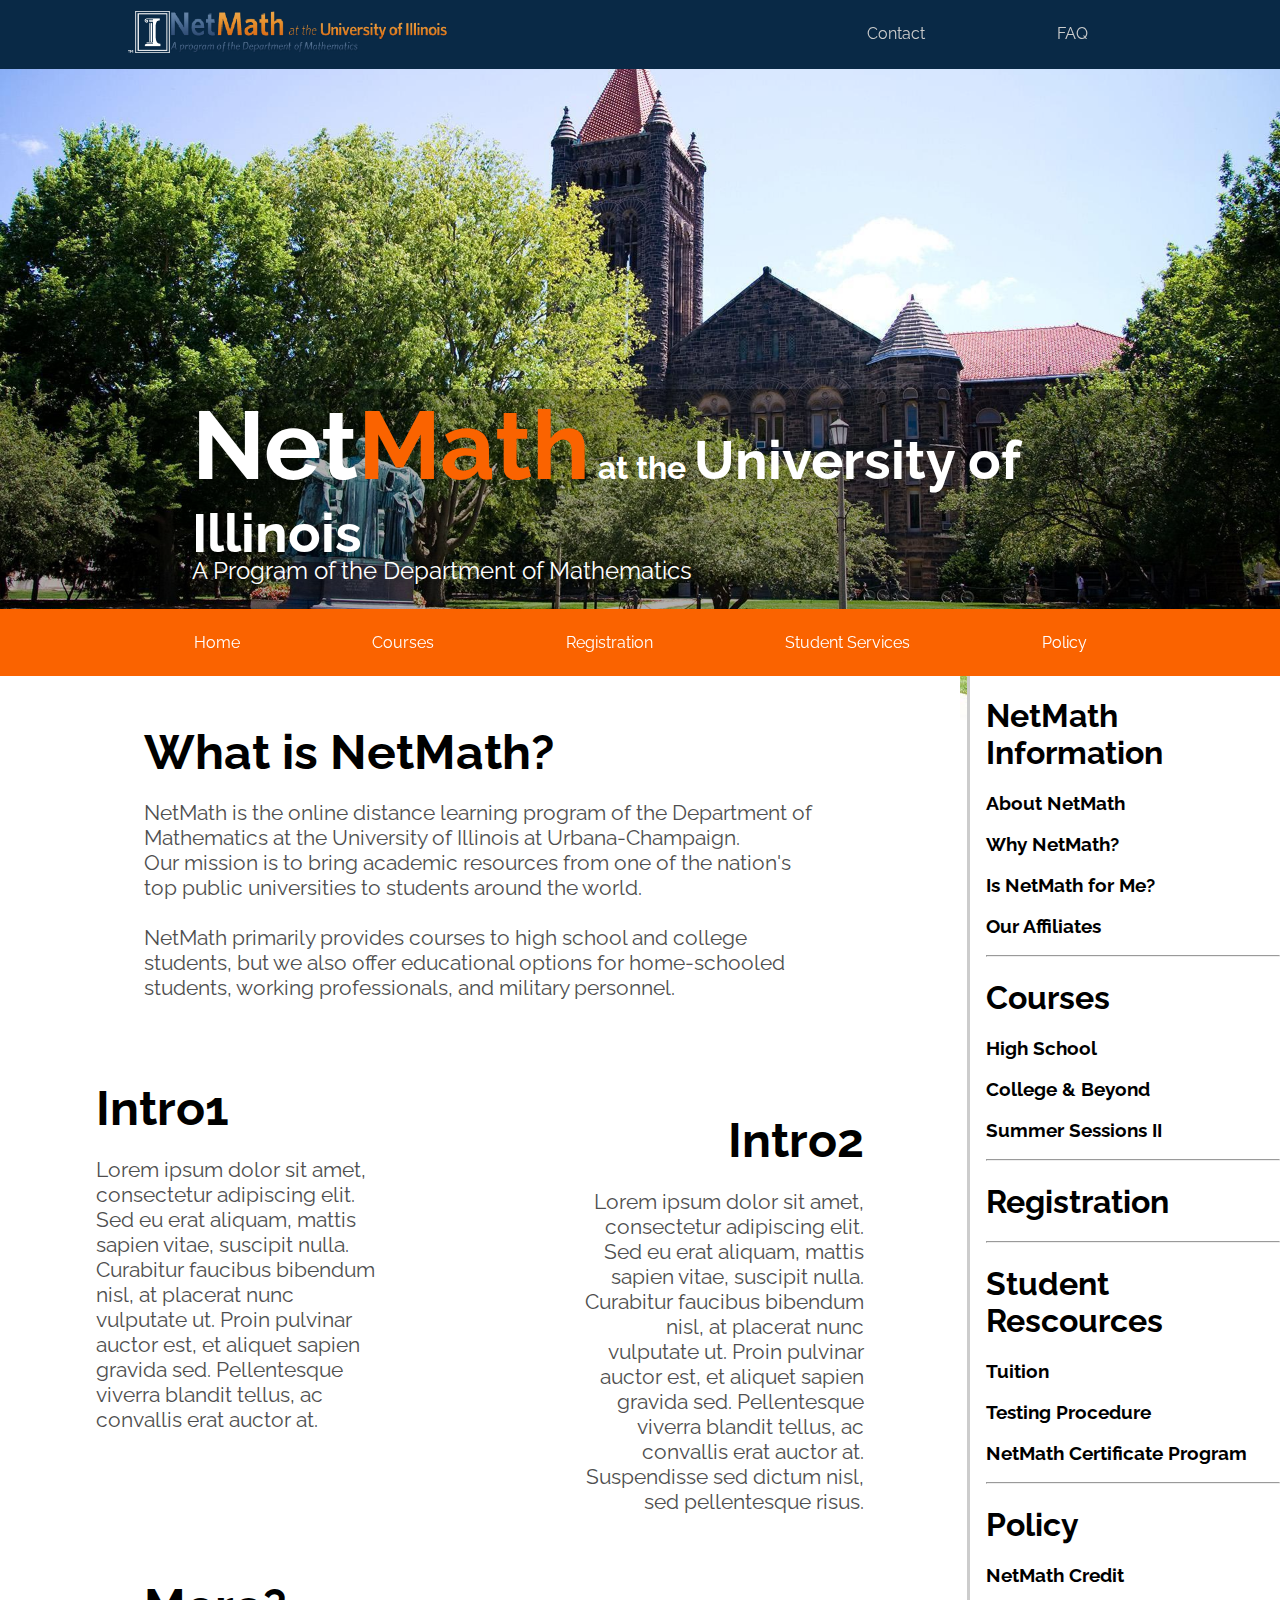
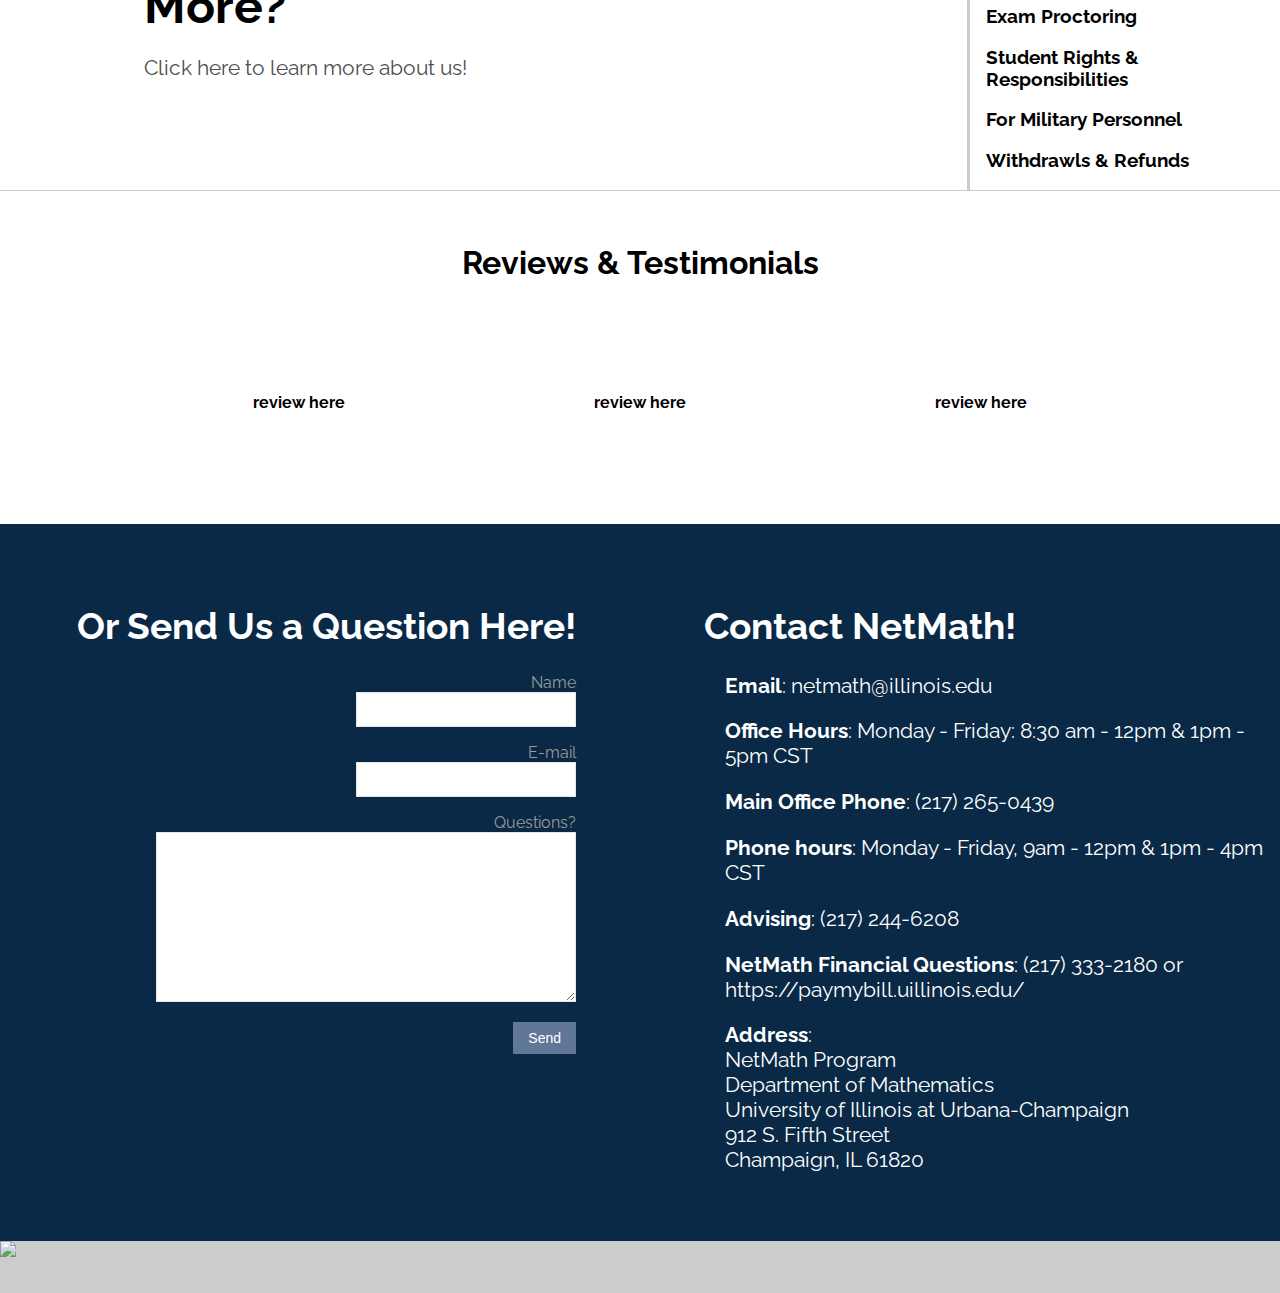
==== ver3/index.html @ e6b76f31 "Add files via upload" ====
<!doctype html>
<html>
<head>
<!-- meta -->
<meta charset="utf-8">
<meta name="Author" content="Philip">
<meta name="Description" content="netmath website ver 1.0">
<meta name="viewport" content="width=device-width, initial-scale=1.0">
<!-- css links -->
<link rel="stylesheet" type="text/css" href="stylesheet.css">
<link href="./css/hover-min.css" rel="stylesheet">
<!-- js links -->
<script src="https://ajax.googleapis.com/ajax/libs/jquery/1.10.2/jquery.min.js"></script>
<!-- fonts -->
<link href="https://fonts.googleapis.com/css?family=Raleway" rel="stylesheet">
<title>NetMath</title>
</head>

<body>
<div id="header">
	<div id="head_img">
		<img src="./images/logo.png" alt="i_logo" id="i_logo" />
		<ul>
			<li><a id="contact" class="hvr-overline-from-center" href="#">Contact</a></li>
			<li><a id="faq" class="hvr-overline-from-center" href="#">FAQ</a></li>
		</ul>
	</div>
</div>
<div id="main">
	<img src="./images/altgeld_hall.jpg">
	<img src="./images/equations.jpg">
	<img src="./images/students.jpg">
</div>
<div id="title">
	<h1><span id="net">Net</span><span id="math">Math</span><span id="at_the"> at the </span><span id="UI">University of Illinois</span></h1>
	<p>A Program of the Department of Mathematics</p>
</div>
<div id="nav">
	<ul>
		<li><a id="home" class="hvr-trim" href="./index.html">Home</a></li>
		<li class="dropdown">
			<a id="courses" class="hvr-trim dropbtn" href="./tabs/courses.html">Courses</a>
			<div class="dropdown-content">
    			<a class="hvr-trim" href="#">High School</a>
    			<a class="hvr-trim" href="#">College &amp; Beyond</a>
    			<a class="hvr-trim" href="#">Summer Sessions II</a>
  			</div>
		</li>
		<li><a id="registration" class="hvr-trim dropdown" href="#">Registration</a></li>
		<li class="dropdown">
			<a id="service" class="hvr-trim dropdown" href="#">Student Services</a>
			<div class="dropdown-content">
    			<a class="hvr-trim" href="#">Tuition</a>
    			<a class="hvr-trim" href="#">Testing Procedure</a>
    			<a class="hvr-trim" href="#">Exam Proctoring</a>
    			<a class="hvr-trim" href="#">NetMath Certificate Program</a>
  			</div>
		</li>
		<li><a id="policy" class="hvr-trim dropdown" href="#">Policy</a></li>
	</ul> 
</div>
<div id="home_content">
	<div id="home_content_left" style="float: left; width: 75%; text-align: left;">
		<div id="first_p">
			<h1>What is NetMath?</h1>
			<p>
				NetMath is the online distance learning program of the Department of Mathematics at the University of Illinois at Urbana-Champaign.<br />
				Our mission is to bring academic resources from one of the nation's top public universities to students around the world.
				<br />
				<br />
				NetMath primarily provides courses to high school and college students, but we also offer educational options for home-schooled students, working professionals, and military personnel.
			</p>
		</div>
		<div id="second_p">
			<h1>Intro1</h1>
			<p>
				Lorem ipsum dolor sit amet, consectetur adipiscing elit. Sed eu erat aliquam, mattis sapien vitae, suscipit nulla. Curabitur faucibus bibendum nisl, at placerat nunc vulputate ut. Proin pulvinar auctor est, et aliquet sapien gravida sed. Pellentesque viverra blandit tellus, ac convallis erat auctor at.
			</p>
		</div>
		<div id="thrid_p">
			<h1>Intro2</h1>
			<p>
				Lorem ipsum dolor sit amet, consectetur adipiscing elit. Sed eu erat aliquam, mattis sapien vitae, suscipit nulla. Curabitur faucibus bibendum nisl, at placerat nunc vulputate ut. Proin pulvinar auctor est, et aliquet sapien gravida sed. Pellentesque viverra blandit tellus, ac convallis erat auctor at. Suspendisse sed dictum nisl, sed pellentesque risus. 
			</p>
		</div>
		<div id="fourth_p">
			<h1>More?</h1>
			<p>Click here to learn more about us!</p>
		</div>
	</div>
	<div id="home_content_right" style="float: right; width: 23%; text-align: left;">
		<div id="first">
			<h1>NetMath Information</h1>
			<h3>About NetMath</h3>
			<h3>Why NetMath?</h3>
			<h3>Is NetMath for Me?</h3>
			<h3>Our Affiliates</h3>
			<hr />
			<h1>Courses</h1>
			<h3>High School</h3>
			<h3>College &amp; Beyond</h3>
			<h3>Summer Sessions II</h3>
			<hr />
			<h1>Registration</h1>
			<hr />
			<h1>Student Rescources</h1>
			<h3>Tuition</h3>
			<h3>Testing Procedure</h3>
			<h3>NetMath Certificate Program</h3>
			<hr />
			<h1>Policy</h1>
			<h3>NetMath Credit</h3>
			<h3>Exam Proctoring</h3>
			<h3>Student Rights &amp; Responsibilities</h3>
			<h3>For Military Personnel</h3>
			<h3>Withdrawls &amp; Refunds</h3>
		</div>
	</div>
</div>
<div id="home_content_combined" style="clear: both;">
	<h1>Reviews &amp; Testimonials</h1>
	<table>
		<tr>
			<th>review here</th>
			<th>review here</th>
			<th>review here</th>
		</tr>
	</table>
</div>
<div id="toolbar" style="clear:both;">
	<div id="toolbar_left" style="float: left; width: 45%; text-align: right;">
		<h1>Or Send Us a Question Here!</h1>
		<form class="form">
    		<p class="name"> 
        		<label for="name">Name</label><br />
        		<input type="text" name="name" id="name" /> 
			</p> 
			<p class="email">
				<label for="email">E-mail</label><br />
				<input type="text" name="email" id="email" />  
			</p>
			<p class="web"> 
				<label for="question">Questions?</label><br />
				<textarea name="text"></textarea>  
			</p> 
			<p class="submit"> 
				<input type="submit" value="Send" /> 
			</p> 
		</form>
	</div>
	<div id="toolbar_right" style="float: right; width: 45%; text-align: left;">
		<h1>Contact NetMath!</h1>
		<p><b>Email</b>: netmath@illinois.edu</p>
		<p><b>Office Hours</b>: Monday - Friday: 8:30 am - 12pm &amp; 1pm - 5pm CST</p>
		<p><b>Main Office Phone</b>: (217) 265-0439</p>
		<p><b>Phone hours</b>: Monday - Friday, 9am - 12pm &amp; 1pm - 4pm CST</p>
		<p><b>Advising</b>: (217) 244-6208</p>
		<p><b>NetMath Financial Questions</b>: (217) 333-2180 or https://paymybill.uillinois.edu/</p>
		<p>
			<b>Address</b>:
			<br>
			NetMath Program
			<br>
			Department of Mathematics
			<br>
			University of Illinois at Urbana-Champaign
			<br>
			912 S. Fifth Street
			<br>
			Champaign, IL 61820
		</p>
	</div>
	<div id="toolbar_bottom" style="clear:both;">
		<img src="https://cdn.atlas.illinois.edu/images/150-footer.png">
	</div>
</div>
<script>
    $(function() {
        var stickyHeaderTop = $('#nav').offset().top;


        $(window).scroll(function() {

            if ($(window).scrollTop() > stickyHeaderTop) {
                $("#nav ").removeClass("unstick ");
                $("#nav ").addClass("stick ");

            } else {
                $("#nav ").removeClass("stick ");
                $("#nav ").addClass("unstick ");
            }

        });
    });
</script>
<script>
	$(function(){
    $('#main img:gt(0)').hide();
    setInterval(function(){
      $('#main :first-child').fadeOut()
         .next('img').fadeIn()
         .end().appendTo('#main');}, 
      3000);
	});
</script>
<script>
	$(function() {
	$('a[href*=#]').on('click', function(e) {
		e.preventDefault();
		$('html, body').animate({ scrollTop: $($(this).attr('href')).offset().top}, 500, 'linear');
	});
	});
</script>
</body>
</html>
---- ver3/stylesheet.css ----
/* CSS Document */

body {
	font-family: "Raleway", sans-serif;
	margin: 0;
	padding: 0;
}

#header {
	margin: auto;
	width: 100%;
	background-color: #092946;
}

#header #head_img {
	margin: auto;
	width: 80%;
}

#header #head_img #i_logo {
	width: 20em;
	height: auto;
	padding: 0.7em 0em;
}

#header ul {
	list-style-type: none;
    margin: 0;
    padding: 0;
    text-align: center;
	float: right;
}

#header ul li {
	display: inline-block;
	margin: 0;
}

#header ul li a {
	color: #cccccc;
	text-decoration: none;
	font-size: 1em;
	padding: 1.5em 4em;
	text-align: center !important;
	transition: color 0.5s ease;
}

#header ul li a:hover {
	color: #ffffff;
	text-decoration: none;
}

#main {
	margin: auto;
	width: 100%;
	padding: 10em 0em;
}

#main img {
	position: absolute;
	left: 0;
	top: 0;
	z-index: -100;
	width: 100%;
}

#title {
	background: rgba(0, 0, 0, 0.3);
	background: rgb(0, 0, 0, 0.3);
	padding-top: 0em;
	padding-bottom: 2em;
}

#title h1 {
	margin: auto;
	width: 70%;
}

#title h1 #net {
	color: #ffffff;
	font-size: 3em;
}

#title h1 #math {
	color: #FA6300;
	font-size: 3em;
}

#title h1 #at_the {
	color: #ffffff;
	font-size: 1em;
}

#title h1 #UI {
	color: #ffffff;
	font-size: 1.7em;
}

#title p {
	margin: auto;
	width: 70%;
	color: #ffffff;
	font-size: 1.5em;
	line-height: 50%;
}

#nav {
	margin: auto;
	width: 100%;
	padding: 0em;
	background-color: #FA6300;
	z-index: 100;
}

#nav ul {
	list-style-type: none;
    margin: 0;
    padding: 0;
    text-align: center;
	overflow: hidden;
}

#nav ul li {
	display: inline-block;
	margin: 0;
}

#nav ul li a, .dropbtn {
	color: #ffffff;
	text-decoration: none;
	font-size: 1em;
	padding: 1.5em 4em;
	text-align: center !important;
	transition: color 0.5s ease;
}

#nav ul li a:hover, .dropbtn:hover, .dropbtn {
	color: #ffffff;
	text-decoration: none;
}

#nav ul li.dropdown {
	display: inline-block;
}

#nav.stick {
    position: fixed;
    top: 0;
    width: 100%;
    z-index: 1000;
/*    -webkit-box-shadow: 0px 19px 48px 12px rgba(255, 255, 255, 1);
    -moz-box-shadow: 0px 19px 48px 12px rgba(255, 255, 255, 1);
    box-shadow: 0px 19px 48px 12px rgba(255, 255, 255, 1);*/
    border-bottom: 1px solid #aaa !important;
    border-top: 1px solid #39414e;
}

#nav.unstick {
    position: relative;
    top: auto;
}

.dropdown-content {
    display: none;
    position: absolute;
    background-color: #092946;
    min-width: 11.5em;
    z-index: 1;
}

.dropdown-content a {
    color: #000000;
    padding: 12px 16px;
    text-decoration: none;
    display: block;
    text-align: left;
}

.dropdown:hover .dropdown-content {
    display: block;
}

#home_content {
	clear: both;
	margin: auto;
	width: 100%;
	background-color: #ffffff;
}

#home_content_left {
	margin: auto;
	width: 100%;
}

#home_content_left #first_p {
	margin: auto;
	width: 100%;
	background-color: #ffffff;
	padding: 3em 0em;
}

#home_content_left #first_p h1 {
	text-align: left !important;
	font-size: 3em;
	color: #000000;
	margin: auto;
	width: 70%;
}

#home_content_left #first_p p {
	text-align: left !important;
	font-size: 1.3em;
	color: #4F4F4F;
	margin: auto;
	width: 70%;
	padding-top: 1em;
}

#home_content_left #second_p {
	width: 50%;
	float: left;
	text-align: left !important;
	padding-top: 2em;
	padding-bottom: 3.6em;
	background-color: #ffffff;
	z-index: -100;
}

#home_content_left #second_p h1 {
	text-align: left !important;
	font-size: 3em;
	color: #000000;
	margin: auto;
	width: 60%;
}

#home_content_left #second_p p {
	text-align: left !important;
	font-size: 1.3em;
	color: #4F4F4F;
	margin: auto;
	width: 60%;
	padding-top: 1em;
}

#home_content_left #thrid_p {
	width: 50%;
	float: right;
	text-align: right !important;
	padding-top: 4em;
	background-color: #ffffff;
}

#home_content_left #thrid_p h1 {
	text-align: right !important;
	font-size: 3em;
	color: #000000;
	margin: auto;
	width: 60%;
}

#home_content_left #thrid_p p {
	text-align: right !important;
	font-size: 1.3em;
	color: #4F4F4F;
	margin: auto;
	width: 60%;
	padding-top: 1em;
}

#home_content_left #fourth_p {
	clear: both;
	background-color: #ffffff;
	margin: auto;
	width: 100%;
	text-align: left !important;
	padding-top: 4em;
	padding-bottom: 4em;
}

#home_content_left #fourth_p h1 {
	text-align: left !important;
	font-size: 3em;
	color: #000000;
	margin: auto;
	width: 70%;
}

#home_content_left #fourth_p p {
	text-align: left !important;
	font-size: 1.3em;
	color: #4F4F4F;
	margin: auto;
	width: 70%;
	padding-top: 1em;
}

#home_content_right {
	background-color: #ffffff;
	border-left: 3px solid #cccccc;
	padding-left: 1em;
	z-index: -500;
}

#home_content_combined {
	margin: auto;
	width: 100%;
	border-top: 1px solid #cccccc;
	padding-top: 2em;
}

#home_content_combined h1 {
	text-align: center;
}

table {
	border-collapse: collapse;
	margin: auto;
	width: 80%;
	margin-top: 5em;
	margin-bottom: 5em;
}

th, td {
	text-align: center !important;
	padding: 2em;
}

tr {
	margin: auto;
	width: 80%
}

tr:nth-child(even) {
	background-color: #cccccc;
}

th {
	background-color: #ffffff;
	color: #000000;
}

#toolbar {
	color: #ffffff;
	background-color: #092946;
	margin: auto;
	width: 100%;
}

#toolbar_left {
}

#toolbar_left h1 {
	padding-top: 1.5em;
	font-size: 2.3em;
}

input, textarea { 
    padding: 9px; 
    border: solid 1px #E5E5E5; 
    outline: 0; 
    font: normal 13px/100% Verdana, Tahoma, sans-serif; 
    width: 200px; 
    background: #FFFFFF; 
} 
   
textarea { 
    width: 400px; 
    max-width: 400px; 
    height: 150px; 
    line-height: 150%; 
} 
   
input:hover, textarea:hover, 
input:focus, textarea:focus { 
    border-color: #C9C9C9; 
} 
   
.form label { 
    margin-left: 10px; 
    color: #999999; 
} 
   
.submit input { 
    width: auto; 
    padding: 9px 15px; 
    background: #617798; 
    border: 0; 
    font-size: 14px; 
    color: #FFFFFF; 
}

#toolbar_right {
	padding-bottom: 3em;
}

#toolbar_right h1 {
	padding-top: 1.5em;
	font-size: 2.3em;
}

#toolbar_right p {
	font-size: 1.3em;
	padding-left: 1em;
}

#toolbar_bottom {
	margin: auto;
	width: 100%;
	background-color: #cccccc;
	padding: 0em 0em 2em 0em;
	margin-bottom: -5em;
}

#toolbar_bottom img {
	margin: auto;
	width: 100%;
}
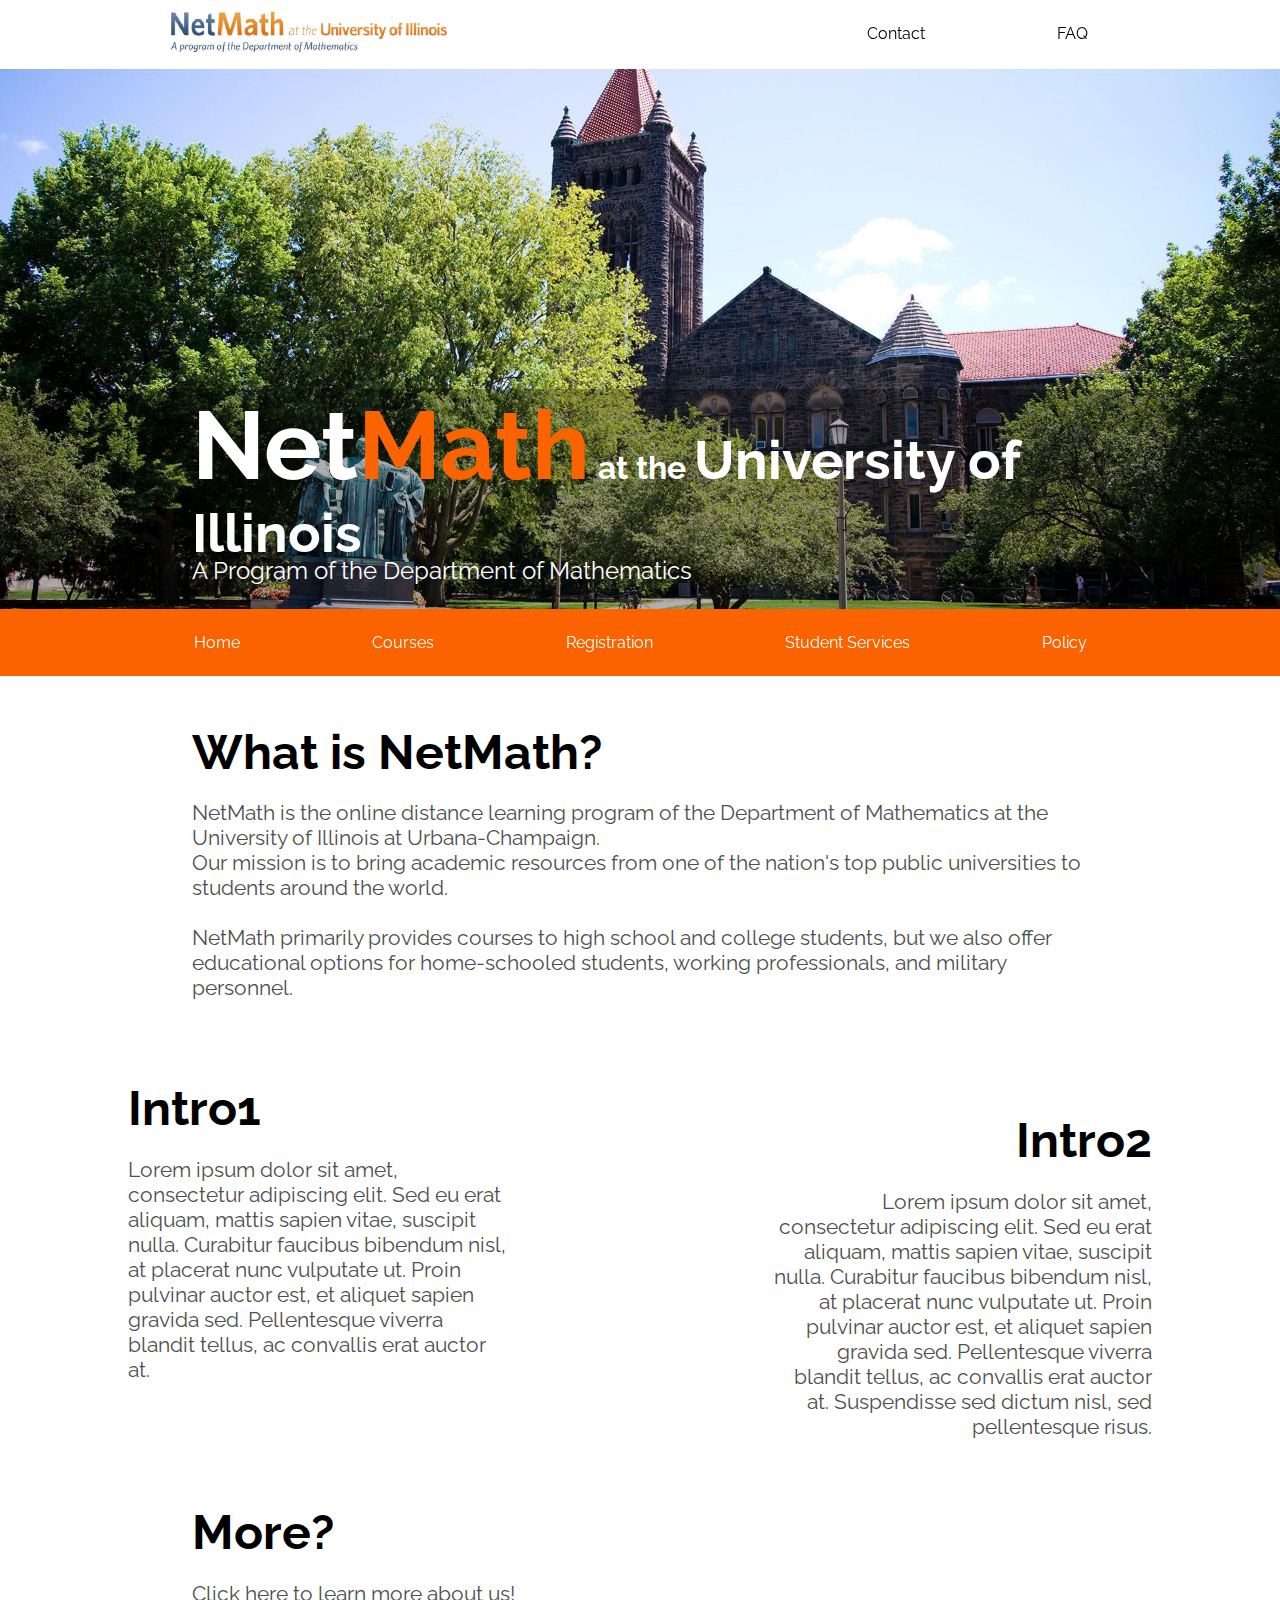
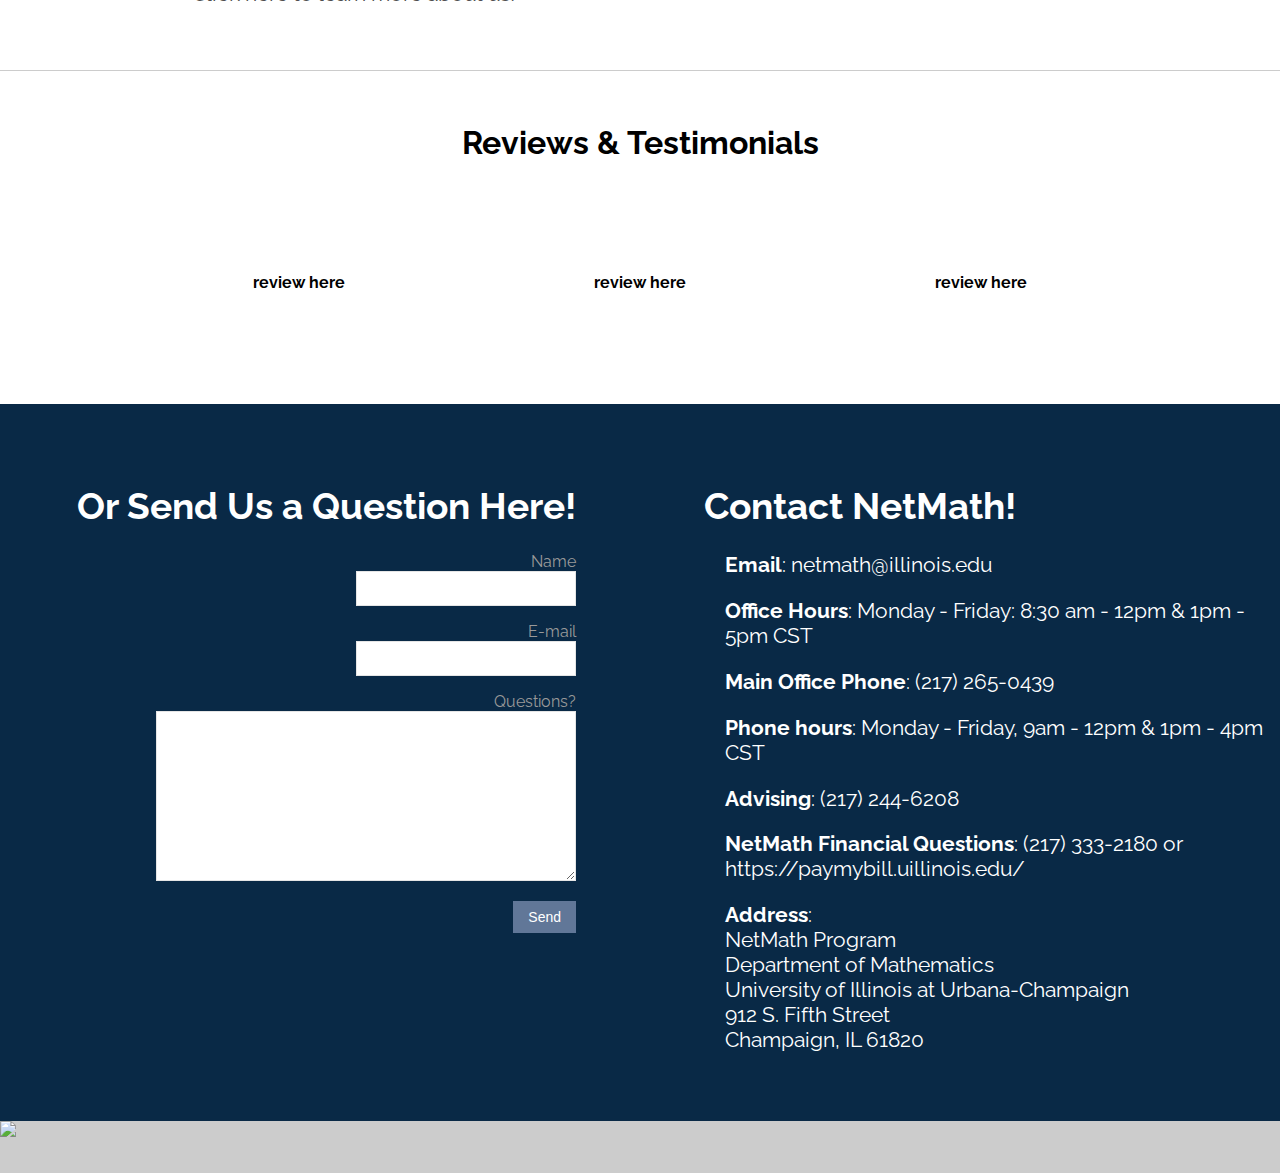
==== commit ce05825e: "Update index.html" ====
--- a/ver3/index.html
+++ b/ver3/index.html
@@ -60,7 +60,7 @@
 	</ul> 
 </div>
 <div id="home_content">
-	<div id="home_content_left" style="float: left; width: 75%; text-align: left;">
+	<div id="home_content_left">
 		<div id="first_p">
 			<h1>What is NetMath?</h1>
 			<p>
@@ -86,34 +86,6 @@
 		<div id="fourth_p">
 			<h1>More?</h1>
 			<p>Click here to learn more about us!</p>
-		</div>
-	</div>
-	<div id="home_content_right" style="float: right; width: 23%; text-align: left;">
-		<div id="first">
-			<h1>NetMath Information</h1>
-			<h3>About NetMath</h3>
-			<h3>Why NetMath?</h3>
-			<h3>Is NetMath for Me?</h3>
-			<h3>Our Affiliates</h3>
-			<hr />
-			<h1>Courses</h1>
-			<h3>High School</h3>
-			<h3>College &amp; Beyond</h3>
-			<h3>Summer Sessions II</h3>
-			<hr />
-			<h1>Registration</h1>
-			<hr />
-			<h1>Student Rescources</h1>
-			<h3>Tuition</h3>
-			<h3>Testing Procedure</h3>
-			<h3>NetMath Certificate Program</h3>
-			<hr />
-			<h1>Policy</h1>
-			<h3>NetMath Credit</h3>
-			<h3>Exam Proctoring</h3>
-			<h3>Student Rights &amp; Responsibilities</h3>
-			<h3>For Military Personnel</h3>
-			<h3>Withdrawls &amp; Refunds</h3>
 		</div>
 	</div>
 </div>
@@ -212,4 +184,4 @@
 	});
 </script>
 </body>
-</html>+</html>
--- a/ver3/stylesheet.css
+++ b/ver3/stylesheet.css
@@ -9,7 +9,7 @@
 #header {
 	margin: auto;
 	width: 100%;
-	background-color: #092946;
+	background-color: #ffffff;
 }
 
 #header #head_img {
@@ -37,7 +37,7 @@
 }
 
 #header ul li a {
-	color: #cccccc;
+	color: #000000;
 	text-decoration: none;
 	font-size: 1em;
 	padding: 1.5em 4em;
@@ -164,6 +164,7 @@
     display: none;
     position: absolute;
     background-color: #092946;
+    border: 1px solid #cccccc;
     min-width: 11.5em;
     z-index: 1;
 }
